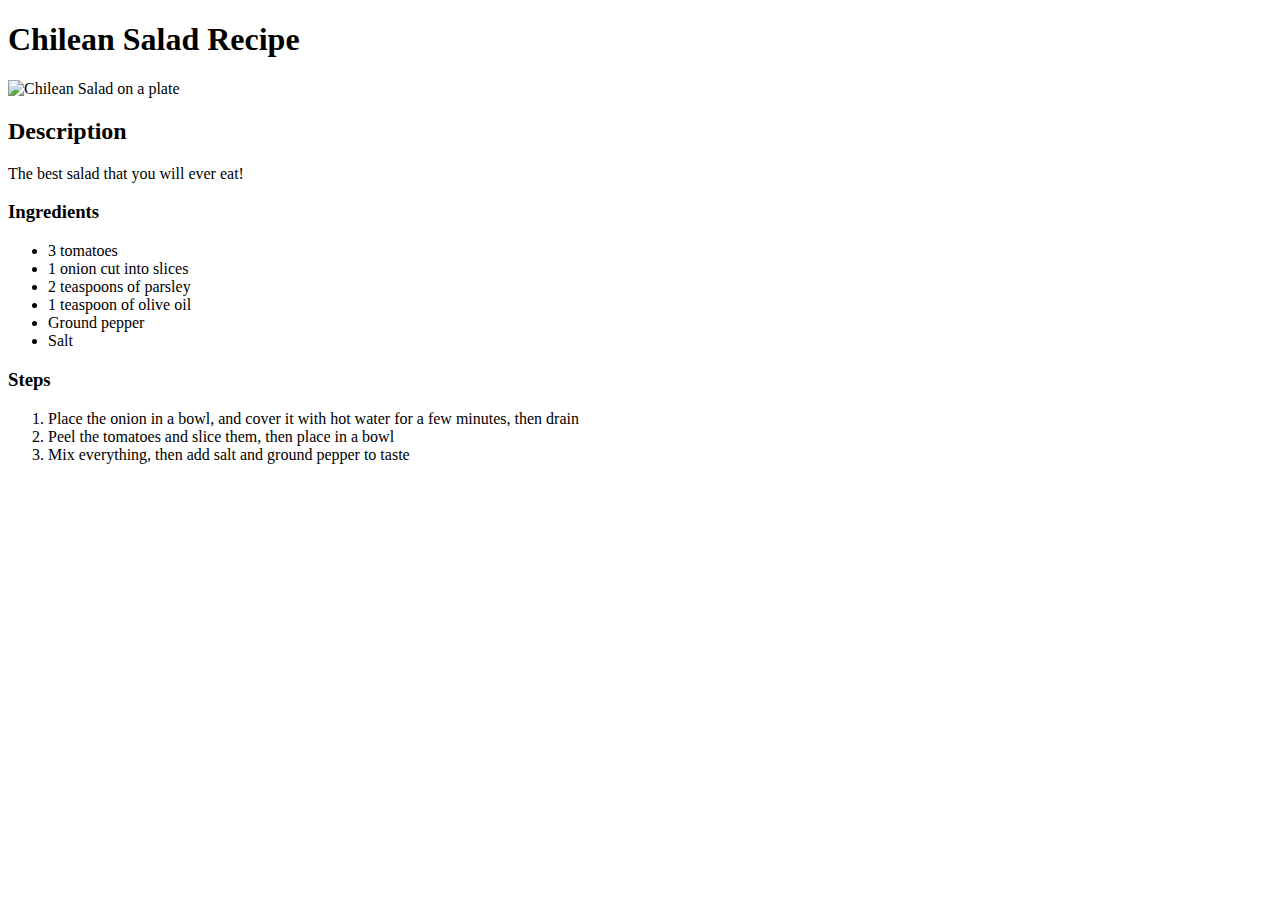
==== recipes/chilean_salad.html @ be28beeb "Add chilean salad recipe page" ====
<!DOCTYPE html>
<html lang="en">
    <head>
        <meta charset="UTF-8">
        <title>Chilean Salad Recipe</title>
    </head>
    <body>
        <h1>Chilean Salad Recipe</h1>
        <img src="https://www.gourmet.cl/wp-content/uploads/2017/08/Ensalada-chilena-web-570x458.jpg" alt="Chilean Salad on a plate">
        <h2>Description</h2>
        <p>The best salad that you will ever eat!</p>
        <h3>Ingredients</h3>
        <ul>
            <li>3 tomatoes</li>
            <li>1 onion cut into slices</li>
            <li>2 teaspoons of parsley</li>
            <li>1 teaspoon of olive oil</li>
            <li>Ground pepper</li>
            <li>Salt</li>
        </ul>
        <h3>Steps</h3>
        <ol>
            <li>Place the onion in a bowl, and cover it with hot water for a few minutes, then drain</li>
            <li>Peel the tomatoes and slice them, then place in a bowl</li>
            <li>Mix everything, then add salt and ground pepper to taste</li>
        </ol>
    </body>
</html>
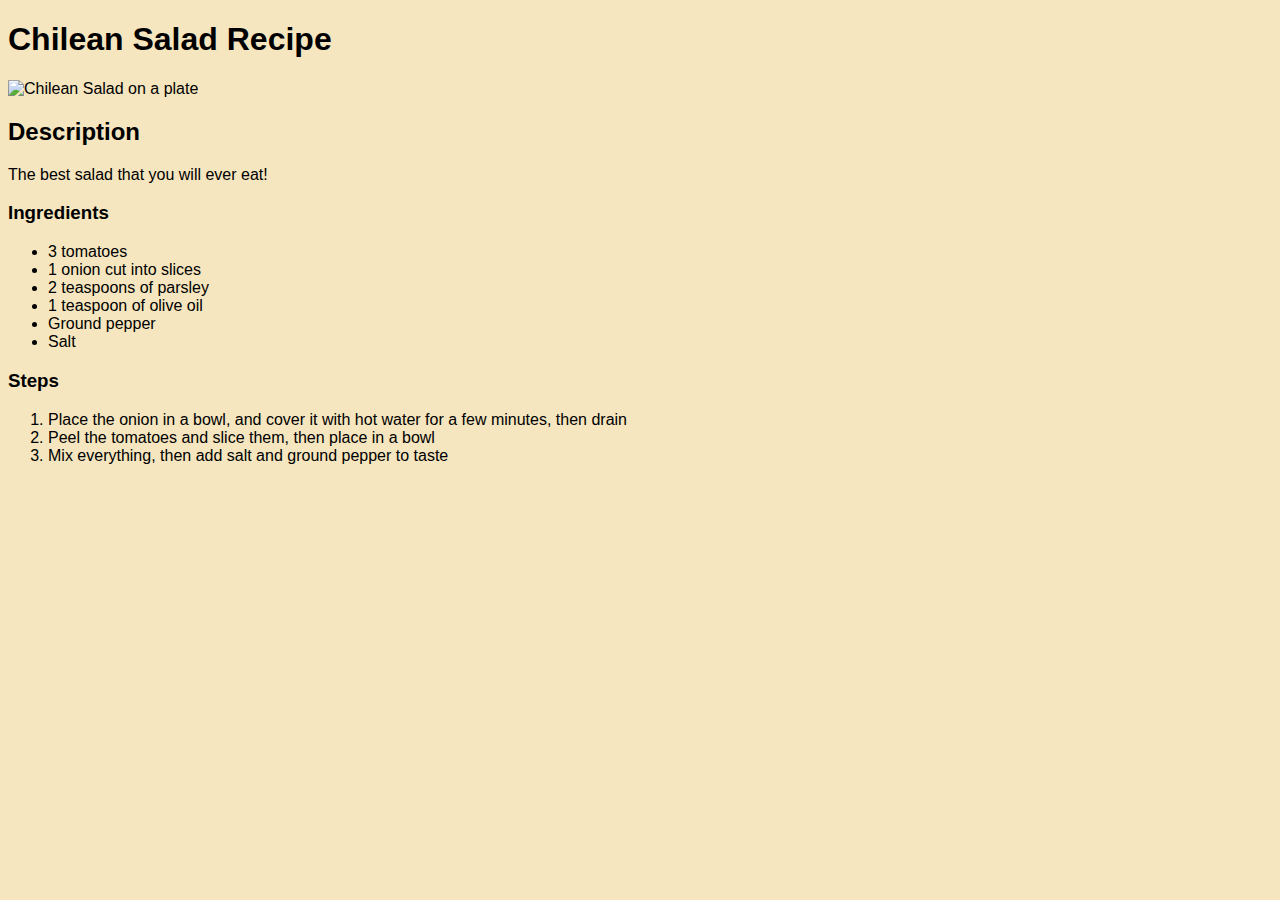
==== commit ad34f3f4: "Add styles to every page" ====
--- a/recipes/chilean_salad.html
+++ b/recipes/chilean_salad.html
@@ -3,6 +3,7 @@
     <head>
         <meta charset="UTF-8">
         <title>Chilean Salad Recipe</title>
+        <link rel="stylesheet" href="../styles.css">
     </head>
     <body>
         <h1>Chilean Salad Recipe</h1>
--- a/styles.css
+++ b/styles.css
@@ -0,0 +1,7 @@
+* {
+    font-family: Arial, Helvetica, sans-serif;
+}
+
+body {
+    background-color: rgb(245, 230, 191);
+}
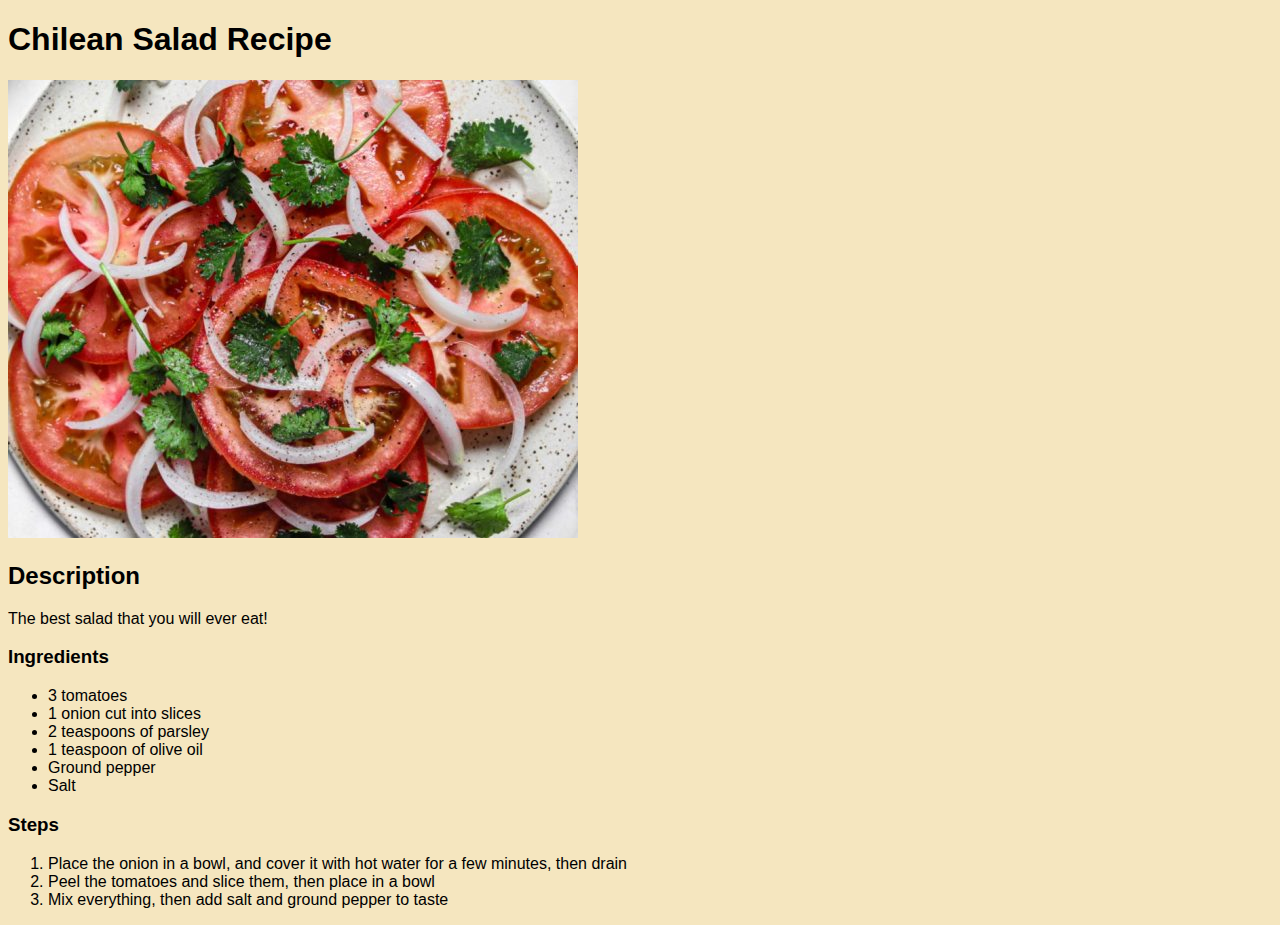
==== commit 4652d6ae: "Fix image loading" ====
--- a/recipes/chilean_salad.html
+++ b/recipes/chilean_salad.html
@@ -7,7 +7,7 @@
     </head>
     <body>
         <h1>Chilean Salad Recipe</h1>
-        <img src="https://www.gourmet.cl/wp-content/uploads/2017/08/Ensalada-chilena-web-570x458.jpg" alt="Chilean Salad on a plate">
+        <img src="../images/ensalada-chilena.jpg" alt="Chilean Salad on a plate" width="570" height="auto">
         <h2>Description</h2>
         <p>The best salad that you will ever eat!</p>
         <h3>Ingredients</h3>
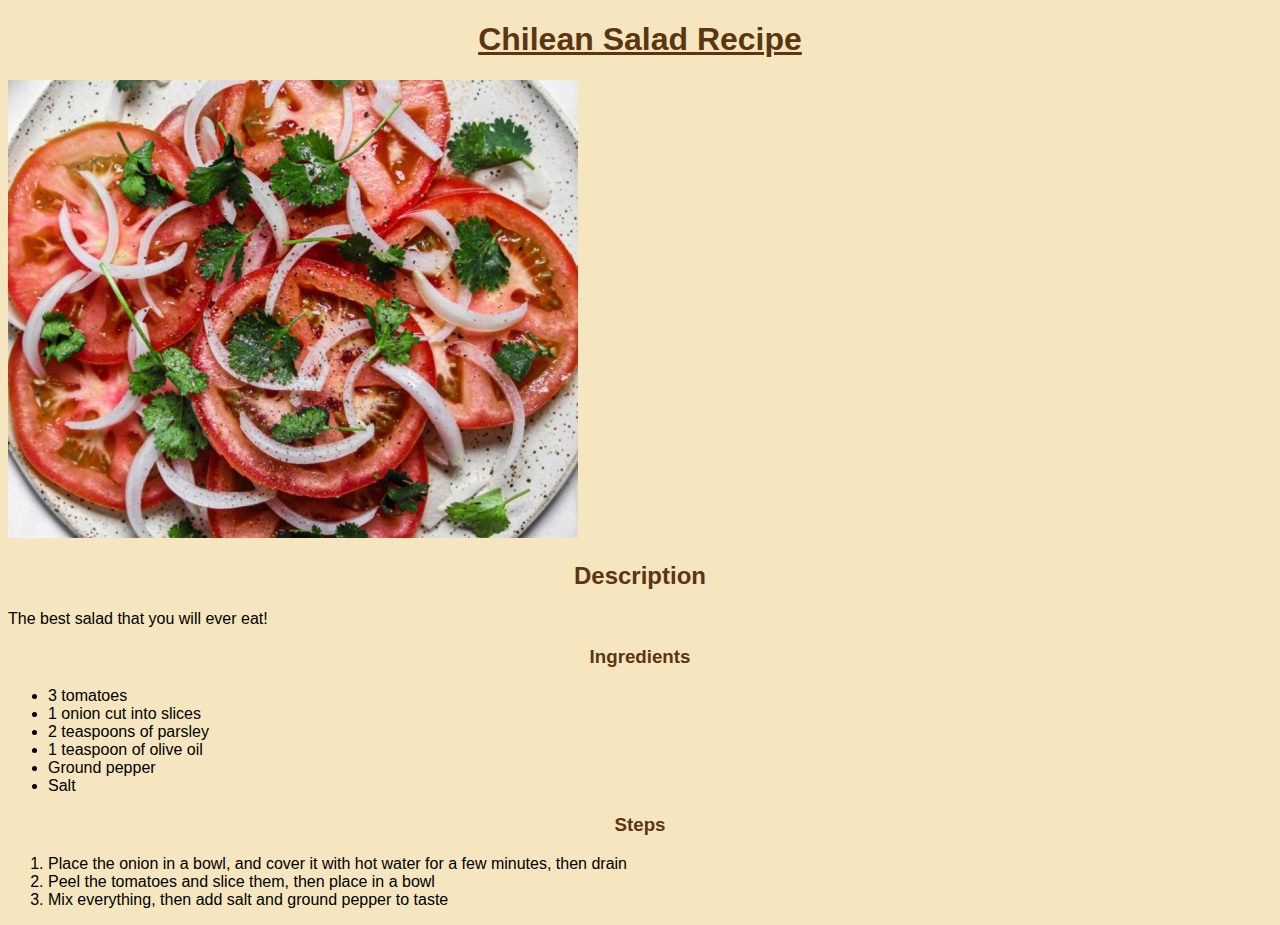
==== commit 1d96d84b: "Change every header style" ====
--- a/recipes/chilean_salad.html
+++ b/recipes/chilean_salad.html
@@ -6,11 +6,11 @@
         <link rel="stylesheet" href="../styles.css">
     </head>
     <body>
-        <h1>Chilean Salad Recipe</h1>
+        <h1 class="header">Chilean Salad Recipe</h1>
         <img src="../images/ensalada-chilena.jpg" alt="Chilean Salad on a plate" width="570" height="auto">
-        <h2>Description</h2>
+        <h2 class="header">Description</h2>
         <p>The best salad that you will ever eat!</p>
-        <h3>Ingredients</h3>
+        <h3 class="header">Ingredients</h3>
         <ul>
             <li>3 tomatoes</li>
             <li>1 onion cut into slices</li>
@@ -19,7 +19,7 @@
             <li>Ground pepper</li>
             <li>Salt</li>
         </ul>
-        <h3>Steps</h3>
+        <h3 class="header">Steps</h3>
         <ol>
             <li>Place the onion in a bowl, and cover it with hot water for a few minutes, then drain</li>
             <li>Peel the tomatoes and slice them, then place in a bowl</li>
--- a/styles.css
+++ b/styles.css
@@ -5,3 +5,12 @@
 body {
     background-color: rgb(245, 230, 191);
 }
+
+h1 {
+    text-decoration: underline;
+}
+
+.header {
+    color: #5c3511;
+    text-align: center;
+} 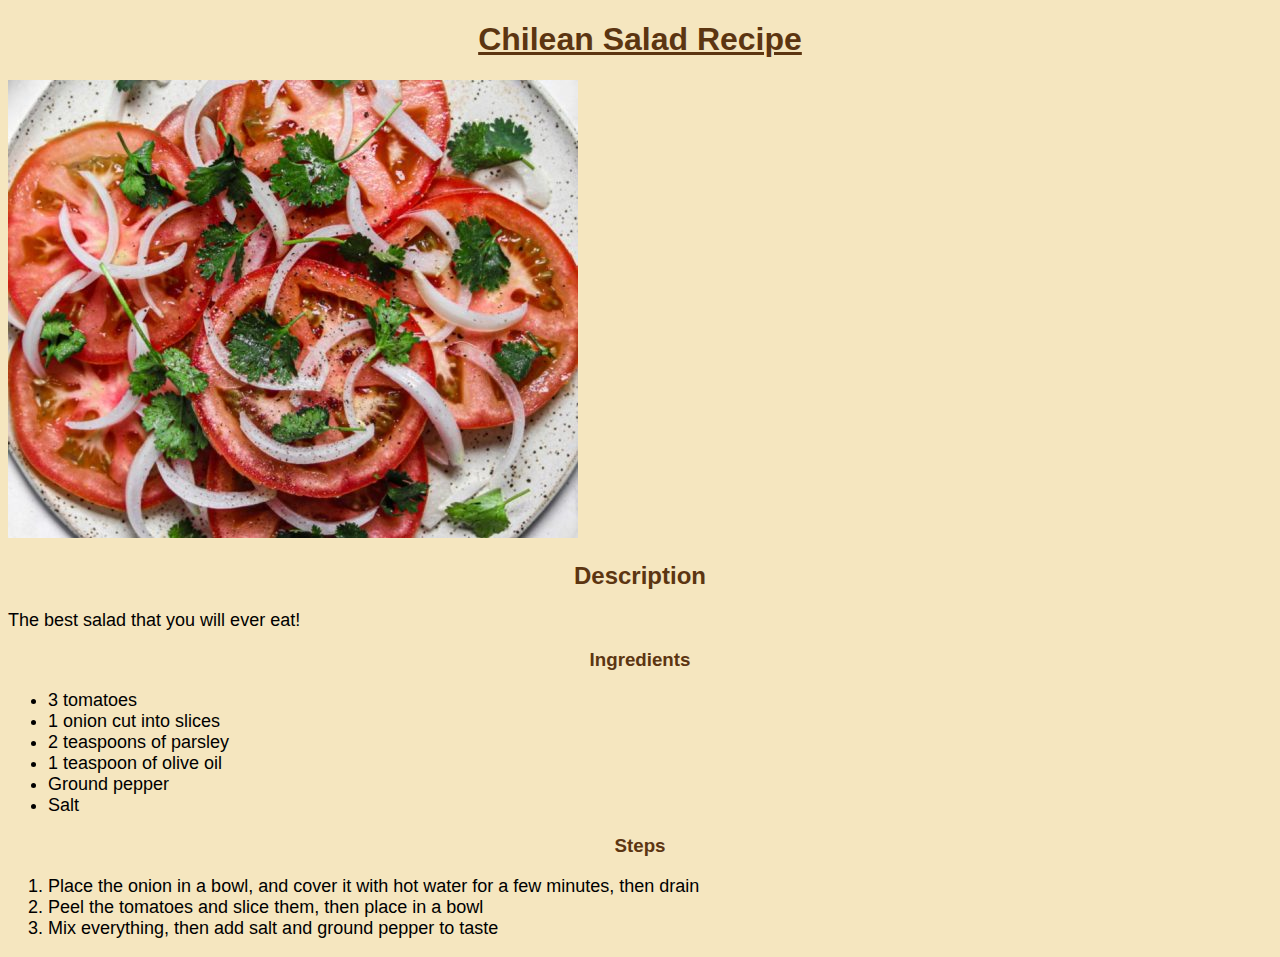
==== commit 2588fa1f: "Change paragraph an lists font sizes" ====
--- a/recipes/chilean_salad.html
+++ b/recipes/chilean_salad.html
@@ -9,7 +9,7 @@
         <h1 class="header">Chilean Salad Recipe</h1>
         <img src="../images/ensalada-chilena.jpg" alt="Chilean Salad on a plate" width="570" height="auto">
         <h2 class="header">Description</h2>
-        <p>The best salad that you will ever eat!</p>
+        <p class="para">The best salad that you will ever eat!</p>
         <h3 class="header">Ingredients</h3>
         <ul>
             <li>3 tomatoes</li>
--- a/styles.css
+++ b/styles.css
@@ -13,4 +13,8 @@
 .header {
     color: #5c3511;
     text-align: center;
-} +}
+
+ul,ol,.para {
+    font-size: 18px;
+}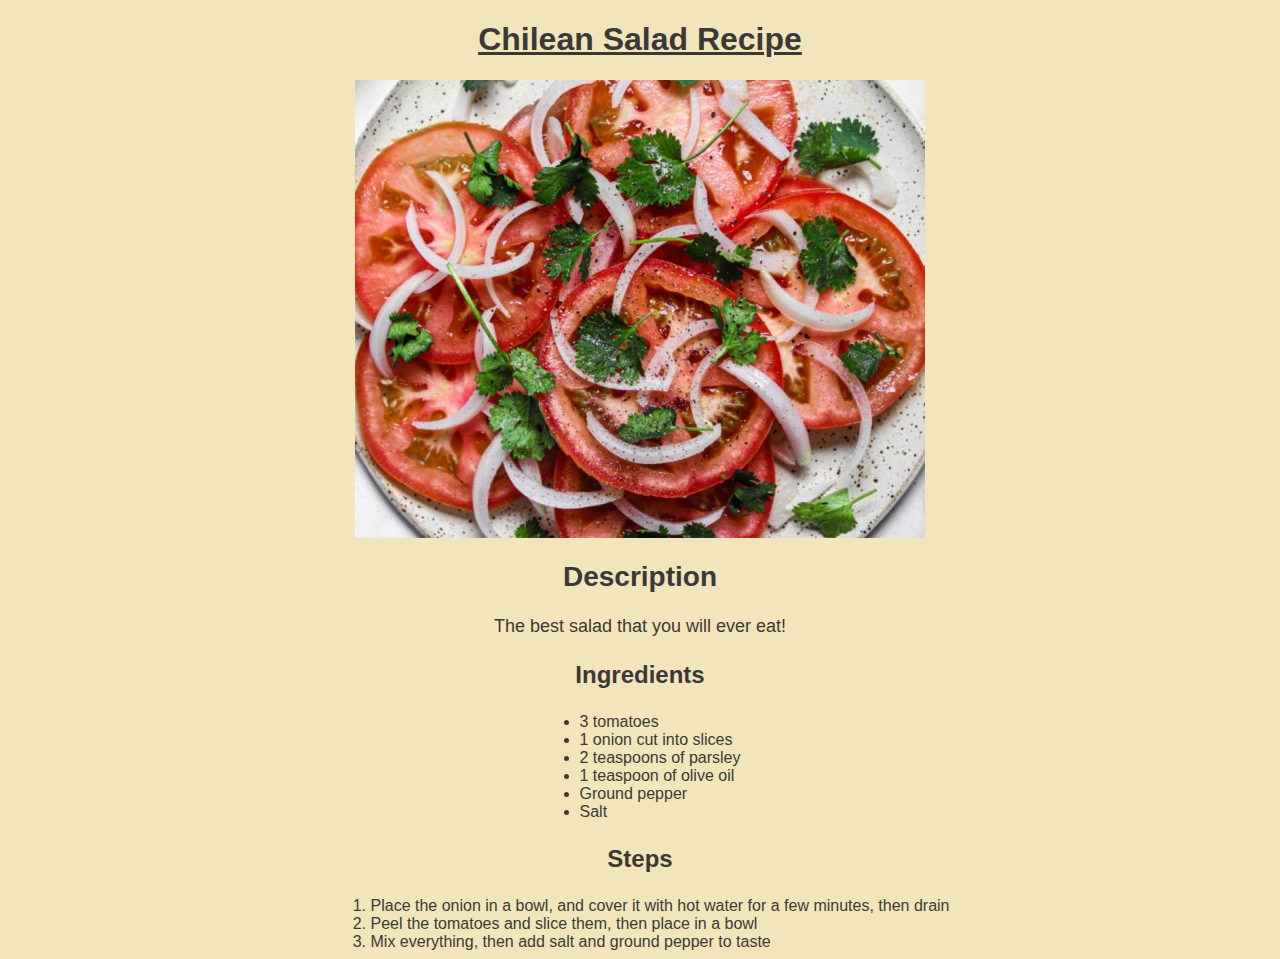
==== commit d6ccc387: "Center images, lists and text" ====
--- a/recipes/chilean_salad.html
+++ b/recipes/chilean_salad.html
@@ -9,7 +9,7 @@
         <h1 class="header">Chilean Salad Recipe</h1>
         <img src="../images/ensalada-chilena.jpg" alt="Chilean Salad on a plate" width="570" height="auto">
         <h2 class="header">Description</h2>
-        <p class="para">The best salad that you will ever eat!</p>
+        <p class="text">The best salad that you will ever eat!</p>
         <h3 class="header">Ingredients</h3>
         <ul>
             <li>3 tomatoes</li>
--- a/styles.css
+++ b/styles.css
@@ -3,18 +3,38 @@
 }
 
 body {
-    background-color: rgb(245, 230, 191);
+    color: #3c3836;
+    background-color: #f2e5bc;
 }
 
 h1 {
     text-decoration: underline;
 }
 
+h2 {
+    font-size: 28px;
+}
+
+h3 {
+    font-size: 24px;
+}
+
+img {
+    display: block;
+    margin: 0 auto;
+}
+
+
 .header {
-    color: #5c3511;
     text-align: center;
 }
 
-ul,ol,.para {
+.text {
+    text-align: center;
     font-size: 18px;
+}
+
+ul,ol {
+    display: table;
+    margin: 0 auto;
 }